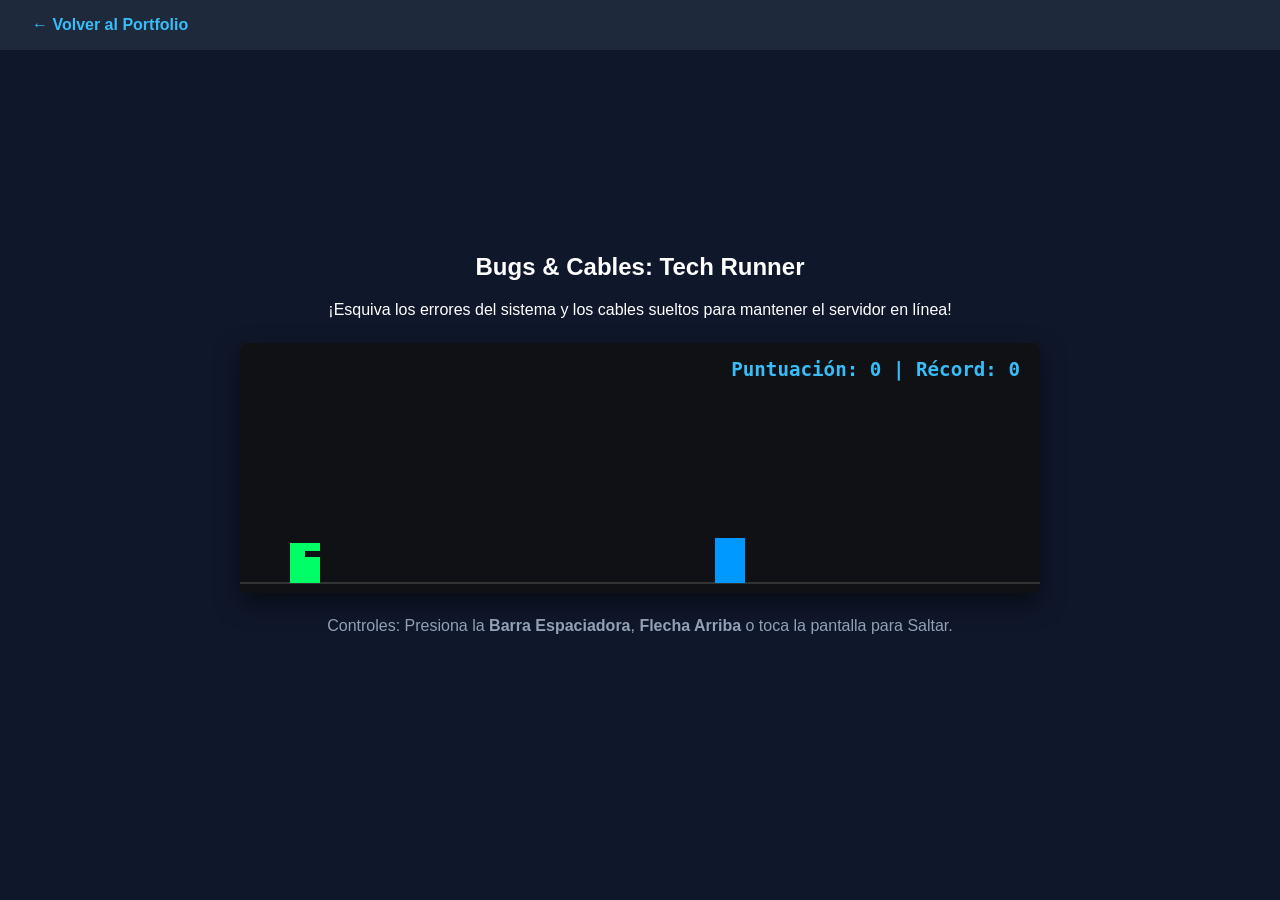
==== juego.html @ e9d8e378 "Add files via upload" ====
<!DOCTYPE html>
<html lang="es">
<head>
    <meta charset="UTF-8">
    <meta name="viewport" content="width=device-width, initial-scale=1.0">
    <title>Tech Runner - Arturo Thomas</title>
    <link rel="stylesheet" href="juego.css">
</head>
<body class="game-page-body">

    <nav class="game-nav">
        <a href="index.html" class="btn-back">← Volver al Portfolio</a>
    </nav>

    <main class="game-page-content">
        <section id="tech-runner-section" class="game-section-isolated">
            <h2>Bugs & Cables: Tech Runner</h2>
            <p>¡Esquiva los errores del sistema y los cables sueltos para mantener el servidor en línea!</p>
            
            <div class="game-container">
                <div id="score-board">Puntuación: <span id="current-score">0</span> | Récord: <span id="high-score">0</span></div>
                <canvas id="gameCanvas" width="800" height="250"></canvas>
                <div id="game-over-screen" class="hidden">
                    <h3>¡SISTEMA CAÍDO! (Game Over)</h3>
                    <button id="retry-btn">Reconectar Servidor</button>
                </div>
            </div>
            <p class="controls-hint">Controles: Presiona la <strong>Barra Espaciadora</strong>, <strong>Flecha Arriba</strong> o toca la pantalla para Saltar.</p>
        </section>
    </main>

    <script src="game.js"></script>
</body>
</html>
---- juego.css ----
body {
    background-color: #0f172a !important;
    color: #ffffff !important;
    font-family: 'Segoe UI', Tahoma, Geneva, Verdana, sans-serif;
    margin: 0;
    padding: 0;
}
.game-page-body {
    background-color: #0f172a !important;
}
.game-nav {
    padding: 1rem 2rem;
    background-color: #1e293b;
}
.btn-back {
    color: #38bdf8;
    text-decoration: none;
    font-weight: bold;
}
.btn-back:hover {
    text-decoration: underline;
}
.game-page-content {
    display: flex;
    flex-direction: column;
    justify-content: center;
    align-items: center;
    min-height: 80vh;
    padding: 2rem;
    text-align: center;
}
.game-container {
    position: relative;
    width: 100%;
    max-width: 800px;
    margin: 1.5rem auto;
    background-color: #1e1e24;
    border-radius: 8px;
    overflow: hidden;
    box-shadow: 0 10px 25px rgba(0,0,0,0.5);
}
#score-board {
    position: absolute;
    top: 15px;
    right: 20px;
    color: #38bdf8;
    font-family: monospace;
    font-size: 1.2rem;
    font-weight: bold;
    z-index: 10;
}
#gameCanvas {
    display: block;
    max-width: 100%;
    background-color: #0f1115;
}
#game-over-screen {
    position: absolute;
    top: 0;
    left: 0;
    width: 100%;
    height: 100%;
    background: rgba(15, 23, 42, 0.9);
    display: flex;
    flex-direction: column;
    justify-content: center;
    align-items: center;
    color: #f87171;
}
#retry-btn {
    background-color: #38bdf8;
    color: #0f172a;
    border: none;
    padding: 12px 24px;
    font-weight: bold;
    border-radius: 6px;
    cursor: pointer;
}
.controls-hint {
    color: #94a3b8;
    margin-top: 0.5rem;
}
.hidden { display: none !important; }
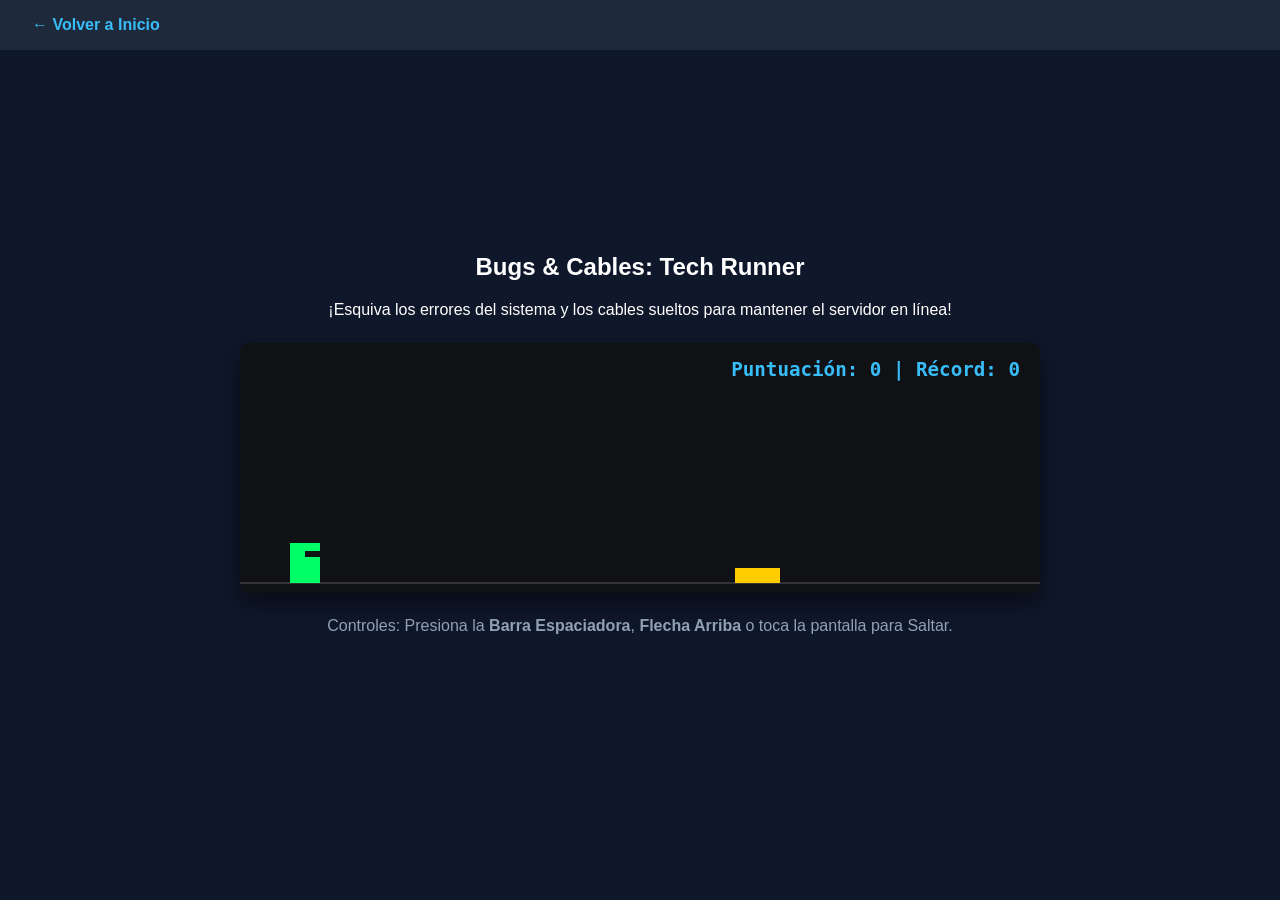
==== commit 8ba1c963: "Rename game back link to Volver a Inicio" ====
--- a/juego.html
+++ b/juego.html
@@ -9,7 +9,7 @@
 <body class="game-page-body">
 
     <nav class="game-nav">
-        <a href="index.html" class="btn-back">← Volver al Portfolio</a>
+        <a href="index.html" class="btn-back">← Volver a Inicio</a>
     </nav>
 
     <main class="game-page-content">
